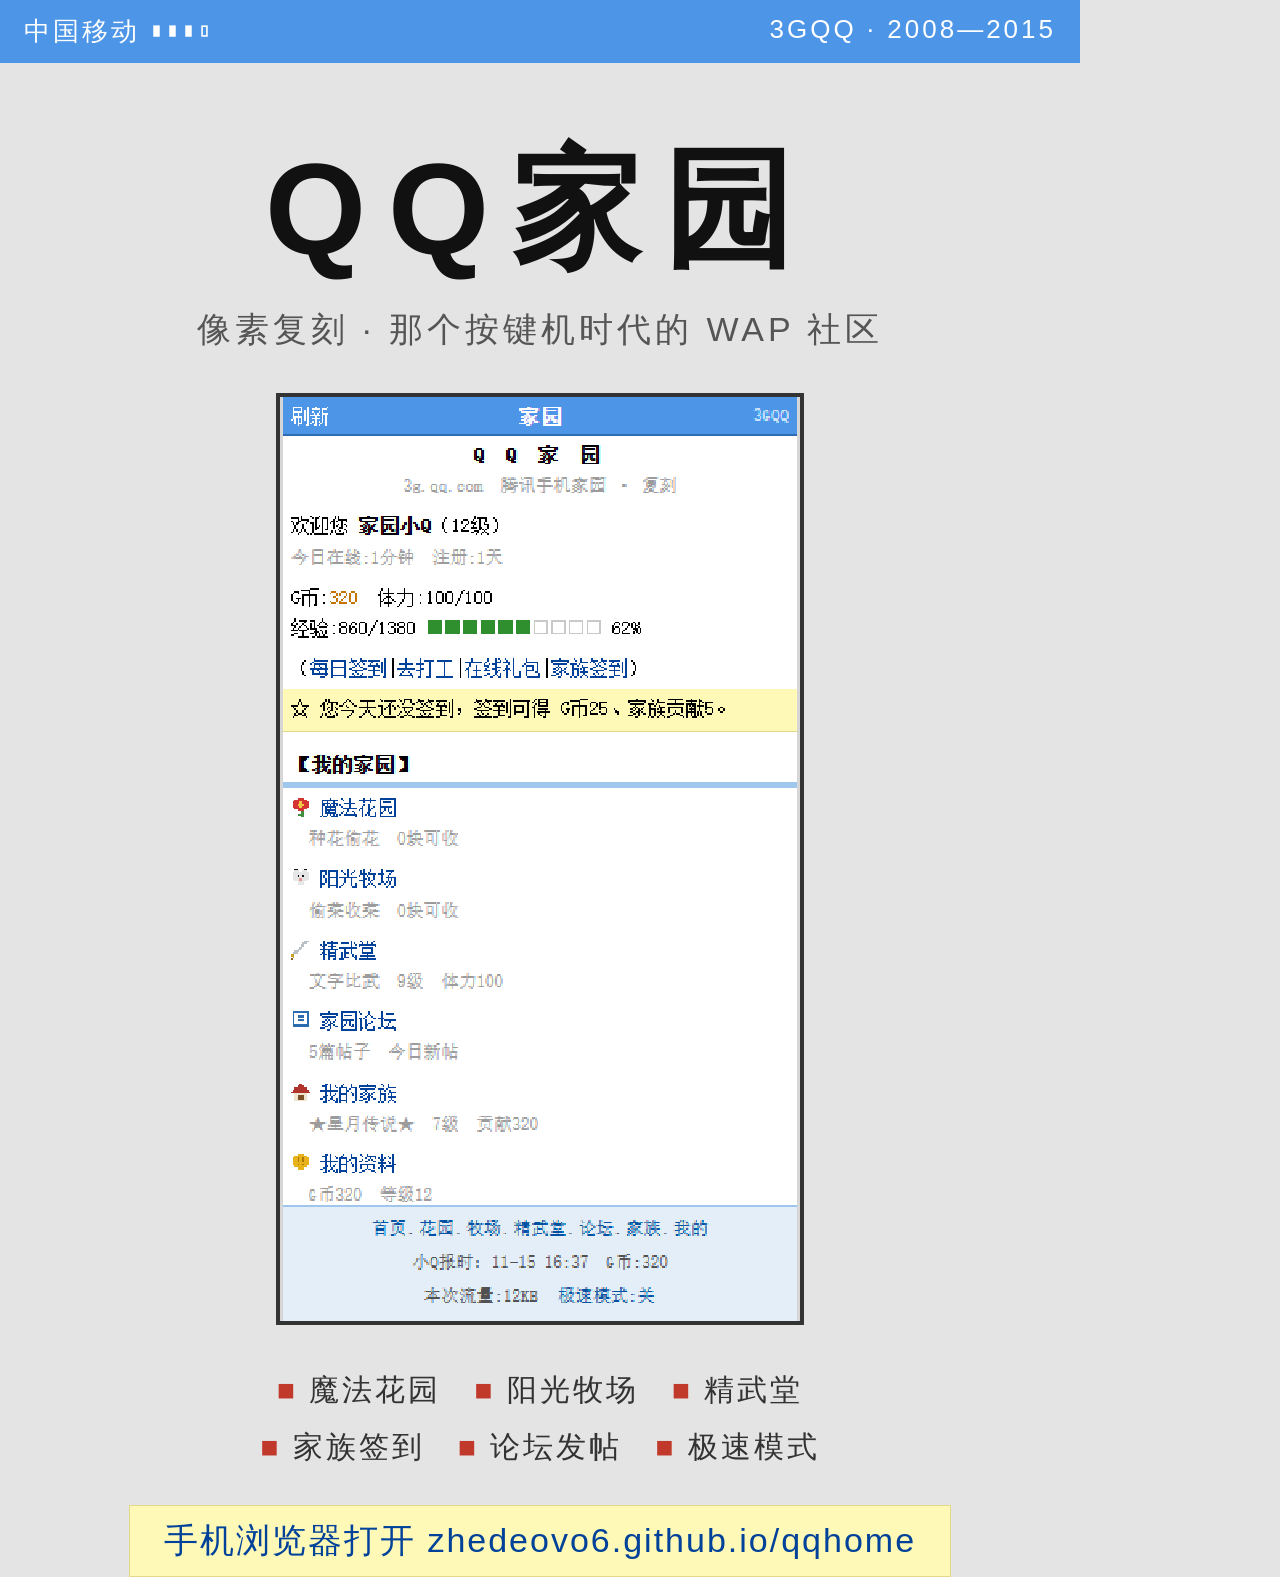
==== tools/cover.html @ de6aed97 "QQ家园 WAP 像素复刻：花园/牧场/精武堂/论坛/家族，纯静态可部署" ====
<!DOCTYPE html>
<html lang="zh-CN">
<head>
<meta charset="utf-8">
<style>
  * { margin:0; padding:0; box-sizing:border-box; }
  body { width:1080px; height:1440px; font-family:"宋体",SimSun,sans-serif; background:#e4e4e4; overflow:hidden; display:flex; flex-direction:column; align-items:center; }
  .bar { width:100%; background:#4c95e7; color:#fff; font-size:26px; padding:14px 24px; letter-spacing:3px; display:flex; justify-content:space-between; }
  h1 { font-size:130px; letter-spacing:22px; color:#111; margin:60px 0 8px; }
  .sub { font-size:34px; color:#555; letter-spacing:4px; margin-bottom:40px; }
  .phone { border:4px solid #333; }
  .phone img { display:block; width:520px; height:924px; image-rendering:pixelated; }
  .list { font-size:30px; color:#333; letter-spacing:3px; margin:36px 0 0; line-height:1.9; text-align:center; }
  .list b { color:#c0392b; font-weight:400; }
  .url { margin-top:30px; background:#fff9b7; border:1px solid #e6d68a; padding:12px 34px; font-size:34px; color:#004299; letter-spacing:2px; }
</style>
</head>
<body>
  <div class="bar"><span>中国移动 ▮▮▮▯</span><span>3GQQ · 2008—2015</span></div>
  <h1>QQ家园</h1>
  <div class="sub">像素复刻 · 那个按键机时代的 WAP 社区</div>
  <div class="phone"><img src="shot-home.png" alt=""></div>
  <div class="list"><b>■</b> 魔法花园　<b>■</b> 阳光牧场　<b>■</b> 精武堂<br><b>■</b> 家族签到　<b>■</b> 论坛发帖　<b>■</b> 极速模式</div>
  <div class="url">手机浏览器打开 zhedeovo6.github.io/qqhome</div>
</body>
</html>
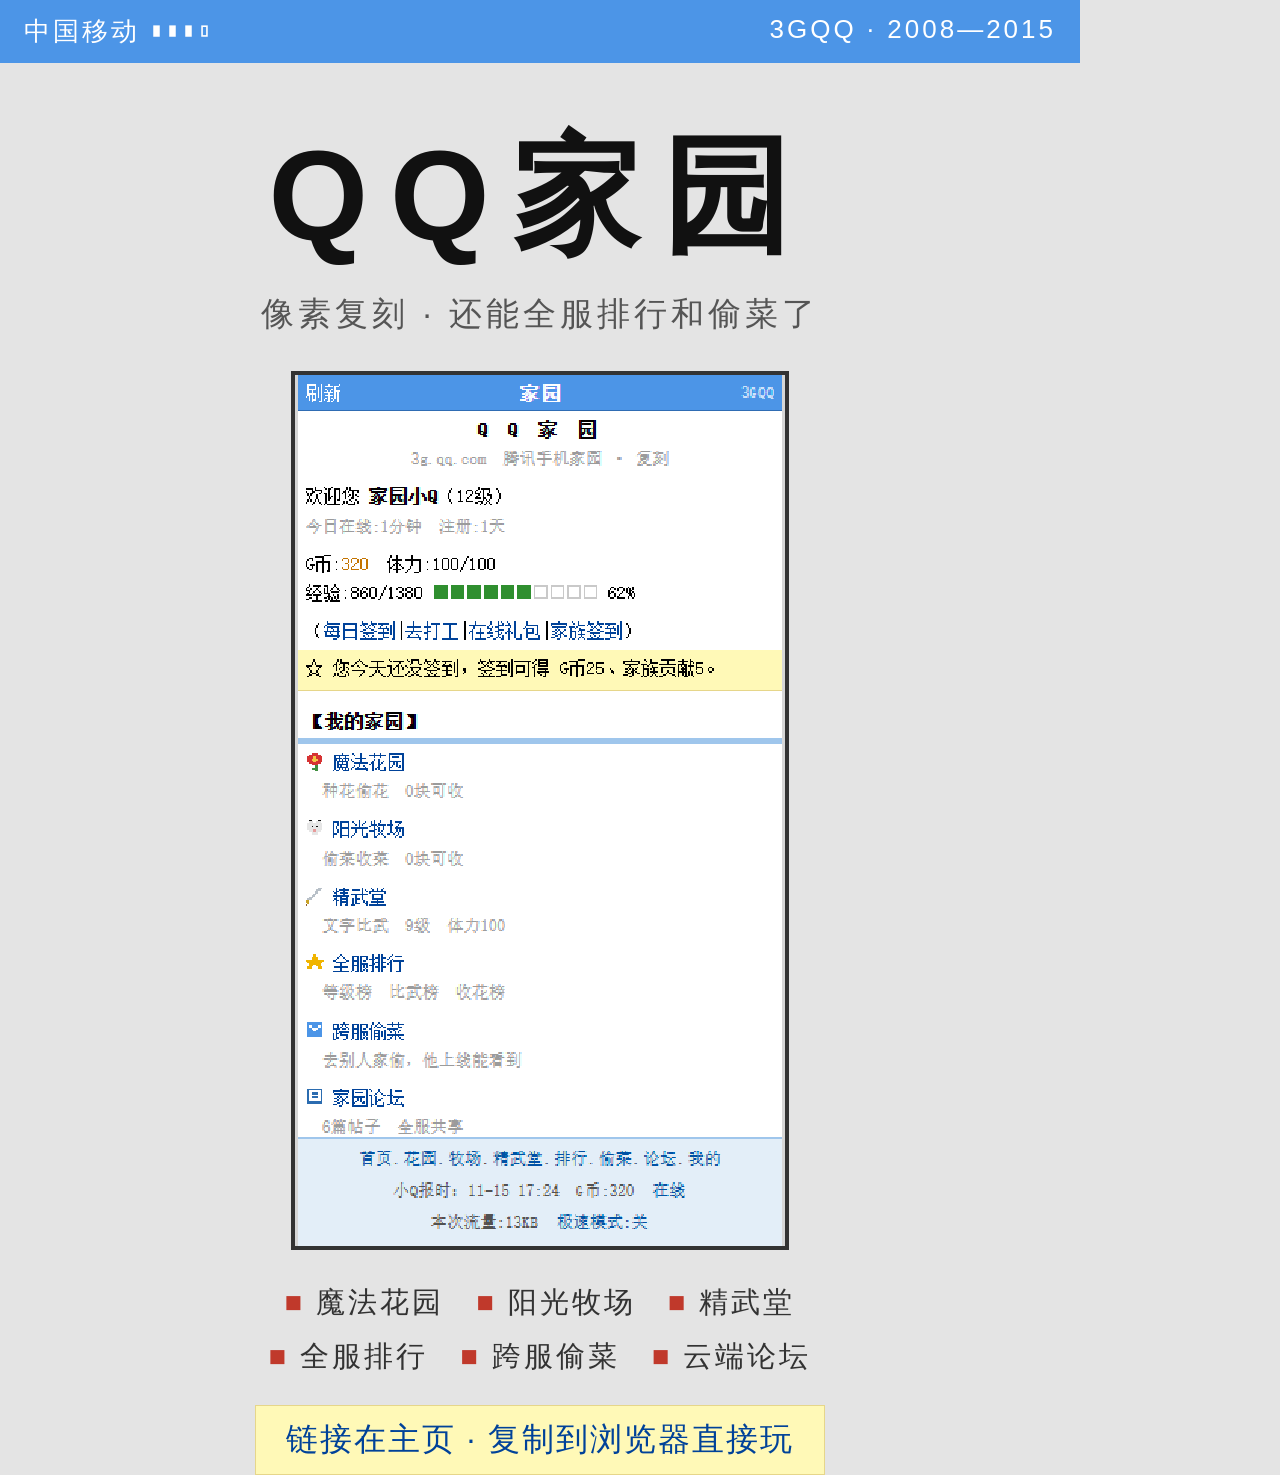
==== commit 67e6dc64: "云端社区版：全服排行 / 跨服偷菜 / 云论坛 / 云存档（见 CHANGELOG）" ====
--- a/tools/cover.html
+++ b/tools/cover.html
@@ -6,21 +6,21 @@
   * { margin:0; padding:0; box-sizing:border-box; }
   body { width:1080px; height:1440px; font-family:"宋体",SimSun,sans-serif; background:#e4e4e4; overflow:hidden; display:flex; flex-direction:column; align-items:center; }
   .bar { width:100%; background:#4c95e7; color:#fff; font-size:26px; padding:14px 24px; letter-spacing:3px; display:flex; justify-content:space-between; }
-  h1 { font-size:130px; letter-spacing:22px; color:#111; margin:60px 0 8px; }
-  .sub { font-size:34px; color:#555; letter-spacing:4px; margin-bottom:40px; }
+  h1 { font-size:128px; letter-spacing:22px; color:#111; margin:48px 0 8px; }
+  .sub { font-size:33px; color:#555; letter-spacing:4px; margin-bottom:34px; }
   .phone { border:4px solid #333; }
-  .phone img { display:block; width:520px; height:924px; image-rendering:pixelated; }
-  .list { font-size:30px; color:#333; letter-spacing:3px; margin:36px 0 0; line-height:1.9; text-align:center; }
+  .phone img { display:block; width:490px; height:871px; image-rendering:pixelated; }
+  .list { font-size:29px; color:#333; letter-spacing:3px; margin:26px 0 0; line-height:1.85; text-align:center; }
   .list b { color:#c0392b; font-weight:400; }
-  .url { margin-top:30px; background:#fff9b7; border:1px solid #e6d68a; padding:12px 34px; font-size:34px; color:#004299; letter-spacing:2px; }
+  .url { margin-top:22px; background:#fff9b7; border:1px solid #e6d68a; padding:12px 30px; font-size:32px; color:#004299; letter-spacing:2px; }
 </style>
 </head>
 <body>
   <div class="bar"><span>中国移动 ▮▮▮▯</span><span>3GQQ · 2008—2015</span></div>
   <h1>QQ家园</h1>
-  <div class="sub">像素复刻 · 那个按键机时代的 WAP 社区</div>
+  <div class="sub">像素复刻 · 还能全服排行和偷菜了</div>
   <div class="phone"><img src="shot-home.png" alt=""></div>
-  <div class="list"><b>■</b> 魔法花园　<b>■</b> 阳光牧场　<b>■</b> 精武堂<br><b>■</b> 家族签到　<b>■</b> 论坛发帖　<b>■</b> 极速模式</div>
-  <div class="url">手机浏览器打开 zhedeovo6.github.io/qqhome</div>
+  <div class="list"><b>■</b> 魔法花园　<b>■</b> 阳光牧场　<b>■</b> 精武堂<br><b>■</b> 全服排行　<b>■</b> 跨服偷菜　<b>■</b> 云端论坛</div>
+  <div class="url">链接在主页 · 复制到浏览器直接玩</div>
 </body>
 </html>
